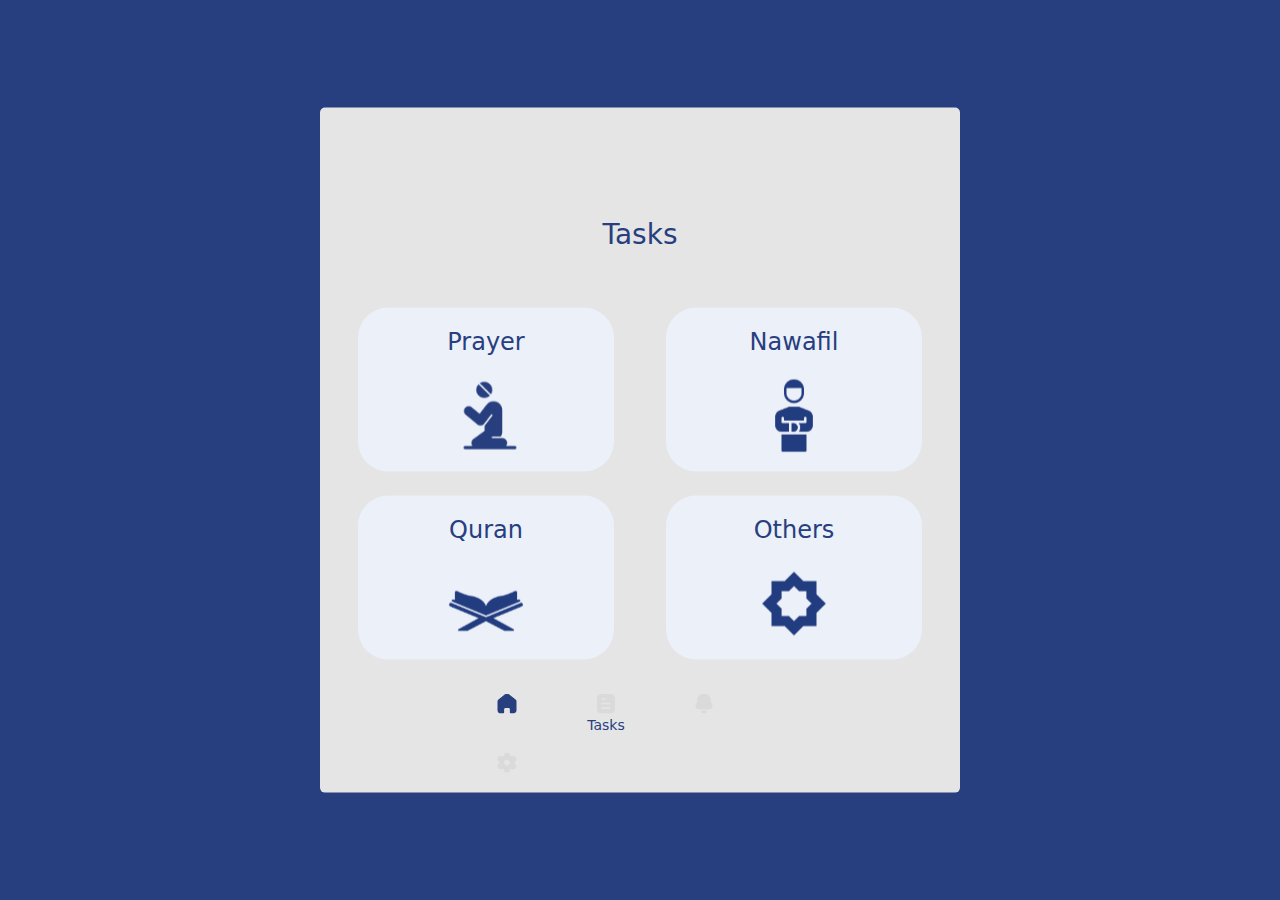
==== frontend-pages/tasks.html @ 35ce77d2 "ramadan-tasky-frontend-pages first commit" ====
<!DOCTYPE html>
<html lang="en">
<head>
    <meta charset="UTF-8">
    <meta http-equiv="X-UA-Compatible" content="IE=edge">
    <meta name="viewport" content="width=device-width, initial-scale=1.0">
    <title>Ramadan Tasky</title>

    <link rel="stylesheet" href="css/bootstrap-5.0.2-dist/css/bootstrap.min.css">
    <link rel="stylesheet" href="css/custom.css">
</head>
<body>
    <div class="container-fluid tasks">
        <div class="row ">
            <div class="col-11 col-md-8 col-xl-6 px-md-4 rec-pages">
                <div class="row">
                    <div class="col-12 mb-4 text-center account-heading">
                            <h3 class="deep-blue">Tasks</h3>
                    </div>
                </div>  
               <div class="row mt-4 text-center">
                    <div class="col-10 col-md-5 my-tasks mb-4 mx-auto px-4 pt-3">
                        <p class="deep-blue">Prayer</p>
                        <p class="">
                            <img src="assets/svgs/praying-man.svg" alt="praying-man-logo">
                        </p>
                    </div>
                    <div class="col-10 col-md-5 my-tasks mb-4 mx-auto px-4 pt-3">
                        <p class="deep-blue">Nawafil</p>
                        <p class="">
                            <img src="assets/svgs/salat.svg" alt="solat-logo">
                        </p>
                    </div>
                    <div class="col-10 col-md-5 my-tasks mb-4 mx-auto px-4 pt-3">
                        <p class="deep-blue">Quran</p>
                        <p class="">
                            <img src="assets/svgs/quran.svg" alt="quran-logo">
                        </p>
                    </div>
                    <div class="col-10 col-md-5 my-tasks mb-4 mx-auto px-4 pt-3">
                        <p class="deep-blue">Others</p>
                        <p class="">
                            <img src="assets/svgs/art.svg" alt="art-work-logo">
                        </p>
                    </div>
               </div>
               <div class="row">
                    <div class="col-11 col-lg-9 mx-auto px-md-4 px-lg-5">
                        <ul class="nav">
                            <li class="nav-item mx-1 mx-md-4">
                                <a class="nav-link" aria-current="page" href="#">
                                    <img src="assets/svgs/home.svg" alt="home-logo">
                                </a>
                                <p class="nav-item-text deep-blue text-center">Home</p>
                            </li>
                            <li class="nav-item mx-1 mx-md-4 active">
                                <a class="nav-link" aria-current="page" href="#">
                                    <img src="assets/svgs/document.svg" alt="document-logo">
                                </a>
                                <p class="nav-item-text deep-blue text-center">Tasks</p>
                            </li>
                            <li class="nav-item mx-1 mx-md-4">
                                <a class="nav-link" aria-current="page" href="#">
                                    <img src="assets/svgs/notification.svg" alt="notification-logo">
                                </a>
                                <p class="nav-item-text deep-blue text-center">Notifications</p>
                            </li>
                            <li class="nav-item mx-1 mx-md-4">
                                <a class="nav-link" aria-current="page" href="#">
                                    <img src="assets/svgs/settings.svg" alt="settings-logo">
                                </a>
                                <p class="nav-item-text deep-blue text-center">Settings</p>
                            </li>
                          </ul>
                    </div>
               </div>
            </div>        
        </div>
    </div>
</body>
</html>
---- frontend-pages/css/custom.css ----
*{
    margin: 0;
    padding: 0;
    box-sizing: border-box;
    color: #000;
    font-weight: 400;
}
body{
    background-color: #273E7F;
}
.deep-blue{
    color: #273E7F;
}
.container-fluid{
    /* position: relative; */
    width: 100%;
    height: 100%;
}
.rec-pages{
    background: #E5E5E5;
    margin: 100px auto;
    padding: 10px 15px;
    height: auto;
    border-radius: 5px;
}
.account-heading{
    margin-top: 100px;
    line-height: 0.5rem;
}
.account-heading h1{
    font-size: 1.39rem;
    font-weight: 600; 
}
.account-heading p{
    font-size: 12px;
    font-weight: 400;
}

/* *****index/home styles *****
----------------------------------
*****index/home styles ***** */

.gregorian-date{
    color: #04347C;
}
.hijrah-date{
    color: rgba(228, 171, 6, 0.74);
}
.banner-img-div img{
    width: 100%;
}
.solat-times{
    border-radius: 30px;
    height: 100px;
    line-height: 0.3rem;
}
.solat-times:first-child{
    background: #E4EFFE;
}
.solat-times:nth-child(2){
    background: #3352A6;
}
.solat-times:nth-child(3){
    background: #4467C6;
}
.solat-times:nth-child(4){
    background: rgba(247, 186, 7, 0.4);
}
.sahur-iftar p:nth-child(2){
    color: #04347C;
}
.dhur-asr p:first-child{
    color: #fff
}
.dhur-asr p:nth-child(2){
    color: #FFC106;
}
.daily-dua, .my-tasks{
    background: #ECF0F9;
    border-radius: 30px;
    position: relative;
}
p.dua, p.quran-verse{
    font-size: 12px;
    line-height: 14px;
    letter-spacing: 0.0162em;
    color: #6D6B6B;
}
p.quran-verse{
    color: #273E7F;
    margin: -13px auto 0;
}
.daily-dua .row .hands-dua{
    position: absolute;
    right: -12px;
    top: -8px;
}
li.nav-item:not(.active) p{
    display: none;
}
.nav-item-text{
    font-size: 14px;
    line-height: 0.2rem;
}



/* *****signup-login styles *****
----------------------------------
*****signup-login styles ***** */

.account-heading p.welcome{
    color: #6D6B6B;
}
form button:first-child{
    width: 100%;
    position: relative;
}
button img{
    width: 5%;
    height: auto;
}
.with-email{
    font-size: 12px;
    text-align: center;
}
.rec-pages button.btn-primary span{
    color: #000;
    font-size: 12px;
    margin: auto 4px;
}
.rec-pages button.btn-primary, .rec-pages input.form-control{
    background: rgba(236, 240, 249, 0.31);
    border: 1px solid #273E7F;
    border-radius: 10px;
    padding-top: 8px;
    padding-bottom: 8px;
}
.btn.signup-login{
    background: #273E7F;
    border-radius: 10px;
    color: #fff;
    border-width: 0;
    width: 100%;
    font-size: 18px;
    font-weight: 700;
    padding-top: 8px;
    padding-bottom: 8px;
}
input#terms{
    /* background: #ECF0F9; */
    border-radius: 3px;
    font-size: 13px;
    margin-top: 0.4rem;
}
.form-check p a, .have-an-account a {
    text-decoration: none;
}
.have-an-account{
    margin: 100px 0 20px;
    text-align: center;
}


/* *****tasks-page styles *****
----------------------------------
*****tasks-page styles ***** */

.my-tasks p:first-child{
    font-size: 24px;
}



/* *****nawafil + quran + others pages styles *****
----------------------------------
*****nawafil + quran + others pages styles ***** */

.nawafil .rec-pages, .al-quran .rec-pages, 
.others .rec-pages, .prayer .rec-pages{
    padding: 0 12px 10px;
    border-radius: 30px 30px 5px 5px;
}
.nawafil .banner-img-div{
    background: url('../assets/pngs/nawafil.png');
    background-color: #cccccc;
    height: 250px;
    background-position: center;
    background-repeat: no-repeat;
    background-size: cover;
    position: relative;
    border-radius: 30px;
}
.quran-quote, .card-images img{
    text-align: center;
    position: absolute;
    top: 50%;
    left: 50%;
    transform: translate(-50%, -50%);
    color: white;
}
.quran-quote p {
    font-size: 16px;
    line-height: 19px;
    letter-spacing: 0.0162em;
    color: #fff;
}
.schedule{
    font-size: 14px;
    font-weight: 600;
}
.form-check input[type=checkbox]{
    border: 3px solid #273E7F;
    border-radius: 50%;
    box-sizing: border-box;
    position: relative;
}
.form-check-input:checked {
    background-color: #273E7F;
}
.check-card-section div:not(:last-child) .form-check input[type=checkbox]::after{
    content: url('../assets/svgs/dotted-line.svg');
    position: absolute;
    top: 23px;
    left: 3px;
}
.form-check .card{
    background: #FFFFFF;
    box-shadow: 10px 10px 20px rgba(0, 0, 0, 0.1);
    border-radius: 10px;
    height: 45px;
    text-align: center;
}
.card-images{
    background: #ECF0F9;
    border-radius: 3px;
    position: relative;
    top: 10px;
    left: 30px;
    width: 25px;
    height: 25px;
}
.card-images img{
    width: 85%;
    height: auto;
}
.nawafil-task-type, .quran-task-type, .other-task-type{
    position: relative;
    bottom: 7px;
    left: 10px;
}
button.btn-success{
    background: #273E7F;
    border-color:  #273E7F;;
    border-radius: 10px;
    width: 100px;
}


/* *****quran only page styles *****
----------------------------------
*****quran only page styles ***** */

.al-quran .banner-img-div{
    background: url('../assets/pngs/tilawah.png');
    background-color: #cccccc;
    height: 250px;
    background-position: center;
    background-repeat: no-repeat;
    background-size: cover;
    position: relative;
    border-radius: 30px;
}



/* *****others only page styles *****
----------------------------------
*****others only page styles ***** */

.others .banner-img-div{
    background: url('../assets/pngs/sadaqah.png');
    background-color: #cccccc;
    height: 250px;
    background-position: center;
    background-repeat: no-repeat;
    background-size: cover;
    position: relative;
    border-radius: 30px;
}


/* *****prayer only page styles *****
----------------------------------
*****prayer only page styles ***** */

.prayer .rec-pages{
    padding: 0 0 50px;
}
.evo-calendar, .prayer .check-card-section{
    border-radius: 30px 30px 0 0;
}
.calendar-inner{
    padding: 40px 0 30px 0 !important;
    background-color: rgba(39, 62, 127, 0.15);
}
tr.calendar-body .calendar-day .day, th[colspan="7"]{
    color: #273e7f;
    font-weight: 600;
}
tr.calendar-header .calendar-header-day{
    color: rgba(39, 62, 127, 0.64);
    font-weight: 600;
}
tr.calendar-body .calendar-day .day.calendar-active, 
tr.calendar-body .calendar-day .day.calendar-active:hover {
    color: #273e7f;
    background: rgba(39, 62, 127, 0.22);
}
.calendar-sidebar, .calendar-events, #eventListToggler{
    display: none;
}
th[colspan="7"]::after{
    background-color: rgba(39, 62, 127, 0.15)
}
.prayer .card-body{
    position: relative;
    text-align: justify;
    /* left: 20px; */
}
.solat-task-type{
    position: absolute;
    top: 3px;
}
.prayer .card-body p.card-subtitle{
    position: absolute;
    top: 30px;
    color: #C4C4C4;
    font-size: 12px;
    font-weight: 500;
}
.prayer .form-check .card{
    height: 55px;
}
.prayer .check-card-section div:not(:last-child) .form-check input[type=checkbox]::after{
    content: url('../assets/svgs/dotted-line.svg');
    position: absolute;
    top: 30px;
    left: 3px;
}



@media only screen and (min-width: 768px){
    .rec-pages{
        margin: 0;
        position: absolute;
        top: 50%;
        left: 50%;
        transform: translate(-50%, -50%);
    }
    .with-email{
        font-size: 18px;
    }
    .rec-pages button.btn-primary, .rec-pages input.form-control, .btn.signup-login{
        padding-top: 18px;
        padding-bottom: 18px;
    }
    .rec-pages button.btn-primary span{
        font-size: 18px;
        margin: auto 8px;
    }
    .btn.signup-login{
        font-size: 22px;
    }
    .nawafil .banner-img-div, .al-quran .banner-img-div,
    .others .banner-img-div{
        height: 300px;
    }
    .daily-dua .row .hands-dua{
        position: absolute;
        right: -23px;
        top: -10px;
    }
    .card-images{
        position: relative;
        left: 70px;
    }
    .prayer .calendar-inner{
        max-width: 100%;
        margin-left: 0px;
    }
}

@media only screen and (min-width: 992px){
    .with-email{
        font-size: 18px;
    }
    .rec-pages button.btn-primary, .rec-pages input.form-control, .btn.signup-login{
        padding-top: 25px;
        padding-bottom: 25px;
    }
    .rec-pages button.btn-primary span{
        font-size: 21px;
    }
    .btn.signup-login{
        font-size: 22px;
    }
}

@media only screen and (min-width: 1024px){
    .rec-pages button.btn-primary span{
        font-size: 23px;
        margin: auto 12px;
    }
    .nawafil .banner-img-div, .al-quran .banner-img-div,
    .others .banner-img-div{
        height: 350px;
    }
    .card-images:not(.prayer .card-images){
        position: relative;
        left: 130px;
    }

    .evo-calendar, .prayer .check-card-section{
        border-radius: 10px;
    }
    .prayer .rec-pages{
        padding: 0 15px 0 0;
    }
}
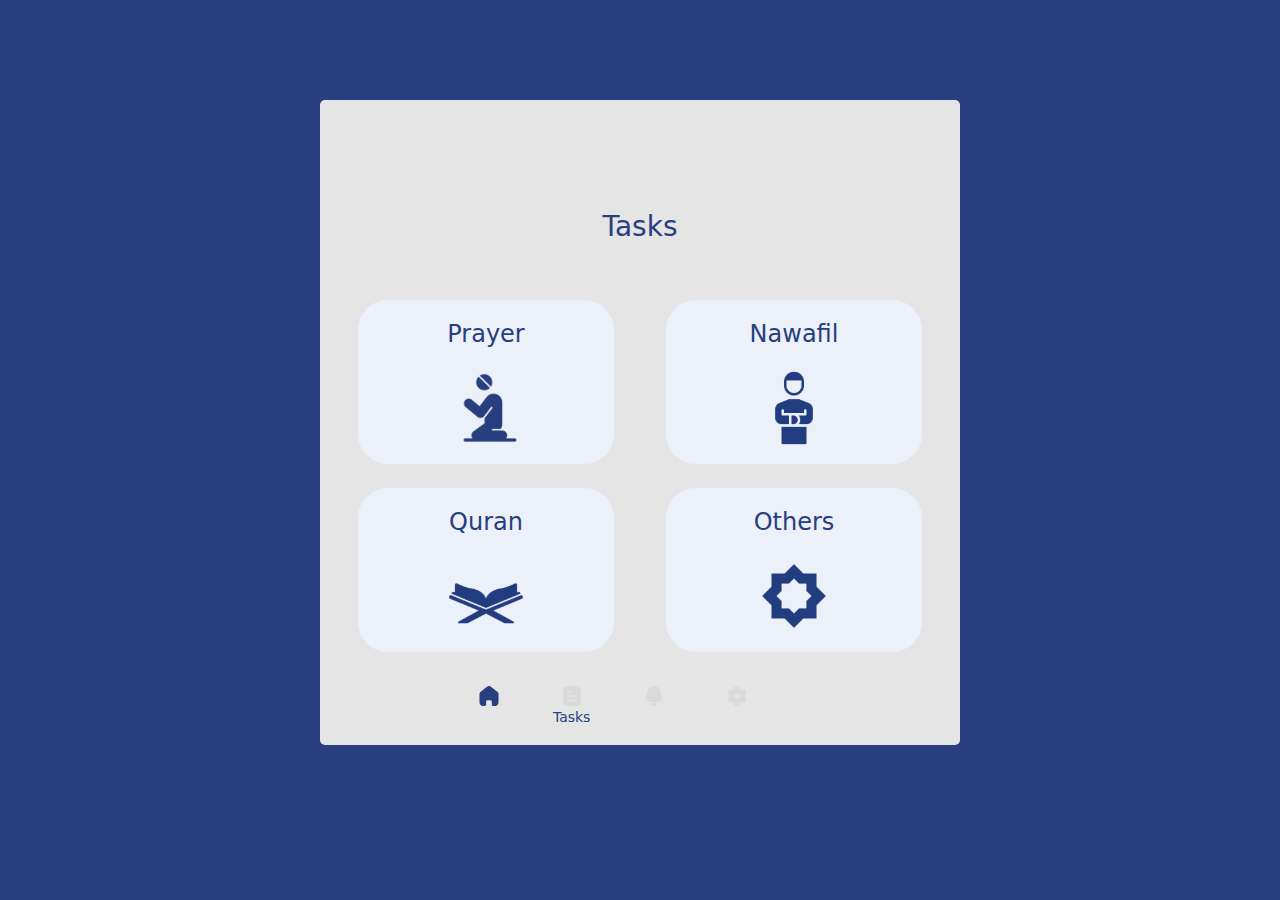
==== commit 59410aed: "ramadan-tasky-frontend-pages first commit" ====
--- a/frontend-pages/tasks.html
+++ b/frontend-pages/tasks.html
@@ -45,33 +45,33 @@
                     </div>
                </div>
                <div class="row">
-                    <div class="col-11 col-lg-9 mx-auto px-md-4 px-lg-5">
+                    <div class="col-11 col-lg-8 mx-auto">
                         <ul class="nav">
-                            <li class="nav-item mx-1 mx-md-4">
+                            <li class="nav-item mx-1 mx-md-4 mx-xl-3">
                                 <a class="nav-link" aria-current="page" href="#">
                                     <img src="assets/svgs/home.svg" alt="home-logo">
                                 </a>
                                 <p class="nav-item-text deep-blue text-center">Home</p>
                             </li>
-                            <li class="nav-item mx-1 mx-md-4 active">
+                            <li class="nav-item mx-1 mx-md-4 mx-xl-3 active">
                                 <a class="nav-link" aria-current="page" href="#">
                                     <img src="assets/svgs/document.svg" alt="document-logo">
                                 </a>
                                 <p class="nav-item-text deep-blue text-center">Tasks</p>
                             </li>
-                            <li class="nav-item mx-1 mx-md-4">
+                            <li class="nav-item mx-1 mx-md-4 mx-xl-3">
                                 <a class="nav-link" aria-current="page" href="#">
                                     <img src="assets/svgs/notification.svg" alt="notification-logo">
                                 </a>
                                 <p class="nav-item-text deep-blue text-center">Notifications</p>
                             </li>
-                            <li class="nav-item mx-1 mx-md-4">
+                            <li class="nav-item mx-1 mx-md-4 mx-xl-3">
                                 <a class="nav-link" aria-current="page" href="#">
                                     <img src="assets/svgs/settings.svg" alt="settings-logo">
                                 </a>
                                 <p class="nav-item-text deep-blue text-center">Settings</p>
                             </li>
-                          </ul>
+                        </ul>
                     </div>
                </div>
             </div>        
--- a/frontend-pages/css/custom.css
+++ b/frontend-pages/css/custom.css
@@ -354,11 +354,11 @@
 
 @media only screen and (min-width: 768px){
     .rec-pages{
-        margin: 0;
+        /* margin: 0;
         position: absolute;
         top: 50%;
         left: 50%;
-        transform: translate(-50%, -50%);
+        transform: translate(-50%, -50%); */
     }
     .with-email{
         font-size: 18px;
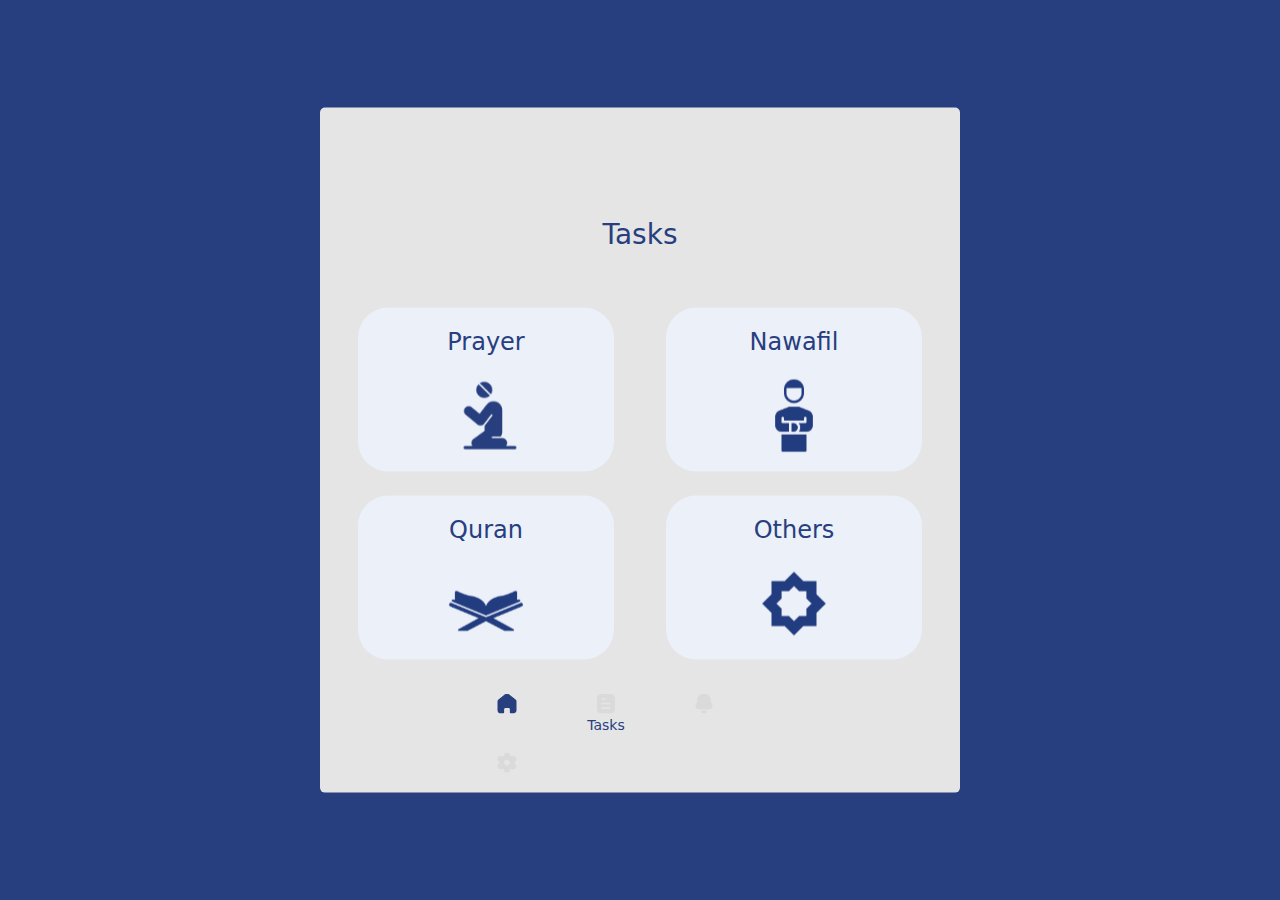
==== commit 6323e6ba: "Merge pull request #1 from AbdullahiAbdulkabir/rec-frontend-pages" ====
--- a/frontend-pages/tasks.html
+++ b/frontend-pages/tasks.html
@@ -45,33 +45,33 @@
                     </div>
                </div>
                <div class="row">
-                    <div class="col-11 col-lg-8 mx-auto">
+                    <div class="col-11 col-lg-9 mx-auto px-md-4 px-lg-5">
                         <ul class="nav">
-                            <li class="nav-item mx-1 mx-md-4 mx-xl-3">
+                            <li class="nav-item mx-1 mx-md-4">
                                 <a class="nav-link" aria-current="page" href="#">
                                     <img src="assets/svgs/home.svg" alt="home-logo">
                                 </a>
                                 <p class="nav-item-text deep-blue text-center">Home</p>
                             </li>
-                            <li class="nav-item mx-1 mx-md-4 mx-xl-3 active">
+                            <li class="nav-item mx-1 mx-md-4 active">
                                 <a class="nav-link" aria-current="page" href="#">
                                     <img src="assets/svgs/document.svg" alt="document-logo">
                                 </a>
                                 <p class="nav-item-text deep-blue text-center">Tasks</p>
                             </li>
-                            <li class="nav-item mx-1 mx-md-4 mx-xl-3">
+                            <li class="nav-item mx-1 mx-md-4">
                                 <a class="nav-link" aria-current="page" href="#">
                                     <img src="assets/svgs/notification.svg" alt="notification-logo">
                                 </a>
                                 <p class="nav-item-text deep-blue text-center">Notifications</p>
                             </li>
-                            <li class="nav-item mx-1 mx-md-4 mx-xl-3">
+                            <li class="nav-item mx-1 mx-md-4">
                                 <a class="nav-link" aria-current="page" href="#">
                                     <img src="assets/svgs/settings.svg" alt="settings-logo">
                                 </a>
                                 <p class="nav-item-text deep-blue text-center">Settings</p>
                             </li>
-                        </ul>
+                          </ul>
                     </div>
                </div>
             </div>        
--- a/frontend-pages/css/custom.css
+++ b/frontend-pages/css/custom.css
@@ -354,11 +354,11 @@
 
 @media only screen and (min-width: 768px){
     .rec-pages{
-        /* margin: 0;
+        margin: 0;
         position: absolute;
         top: 50%;
         left: 50%;
-        transform: translate(-50%, -50%); */
+        transform: translate(-50%, -50%);
     }
     .with-email{
         font-size: 18px;
